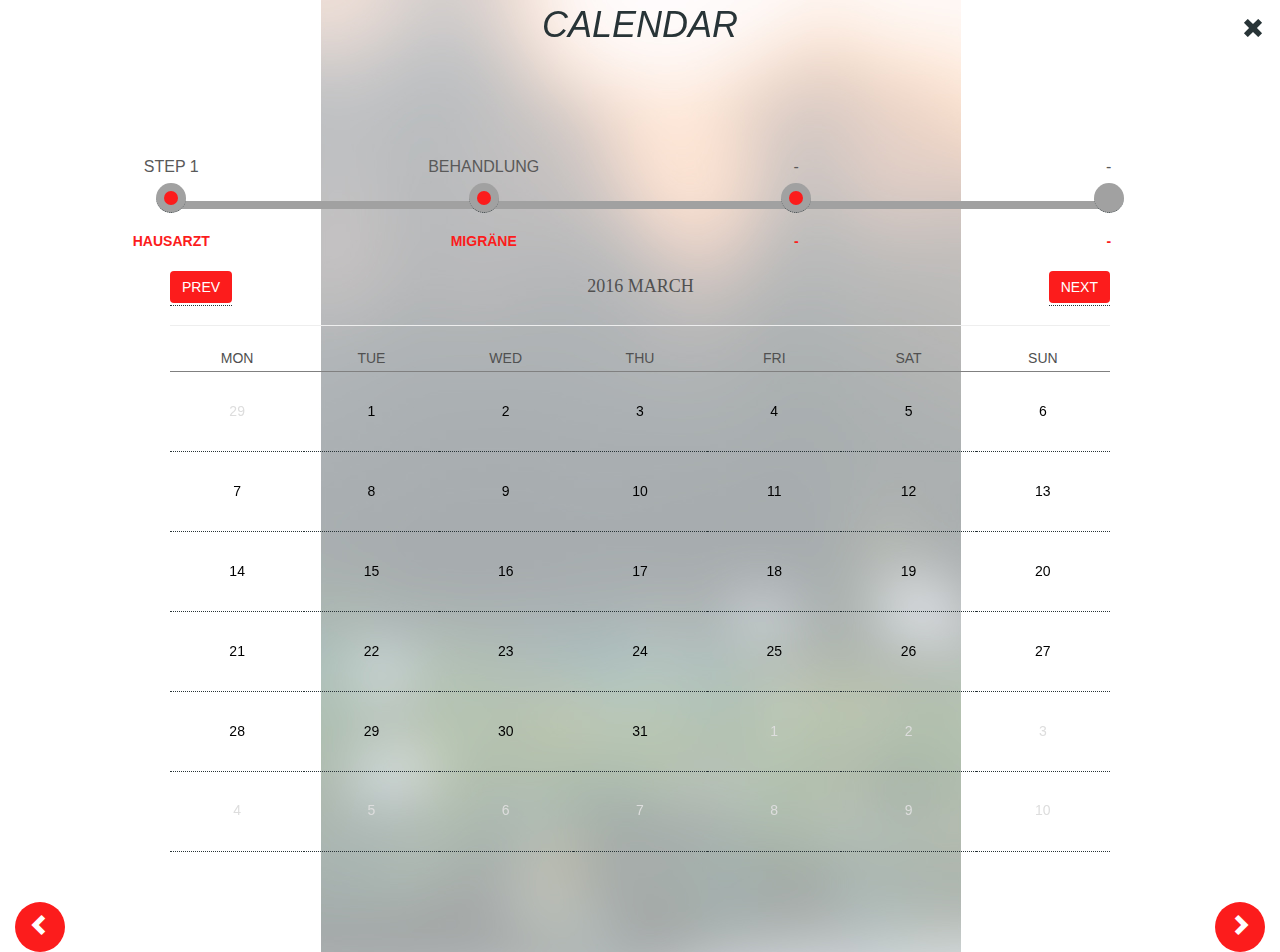
==== calendar.html @ 6c88dc80 "alpha 1.0" ====
<!DOCTYPE html>
<html lang="en">

<head>
	<meta charset="utf-8">
	<meta http-equiv="X-UA-Compatible" content="IE=edge">
	<meta name="viewport" content="width=device-width, initial-scale=1, maximum-scale=1, user-scalable=no">
	<!-- The above 3 meta tags *must* come first in the head; any other head content must come *after* these tags -->
	<meta name="description" content="">
	<meta name="author" content="">

	<title>Medserv</title>

	<!-- Bootstrap core CSS -->
	<link href="css/bootstrap.min.css" rel="stylesheet">
	<!-- IE10 viewport hack for Surface/desktop Windows 8 bug -->
	<link href="css/ie10-viewport-bug-workaround.css" rel="stylesheet">

	<!-- Custom styles for this template -->
	<link href="css/font-awesome/font-awesome.css" rel="stylesheet">
	<link href="css/base.css" rel="stylesheet">
	<link href="css/style.css" rel="stylesheet">
	<link href="css/jasny-bootstrap.min.css" rel="stylesheet" media="screen">
	<link href="css/page.css" rel="stylesheet">
	<link href="css/responsive-calendar.css" rel="stylesheet">


</head>

<body>
	

	<div class="navbar navbar-default navbar-fixed-top">
		<span class="window-title text-center">Calendar</span>
		<button class="sign-up pull-right" onclick="window.open('ntermin.html', '_self', 'location=yes');"><span class="glyphicon glyphicon-remove" aria-hidden="true"></span></button>
	</div>

	<div class="container-fluid">
		<div class="row">
			<div class="col-xs-12">
				<div class="notification-wrapper">
					<div class="container-fluid">
						<div class="row bs-wizard" style="border-bottom:0;">
							<div class="col-xs-3 bs-wizard-step complete">
								<div class="text-center bs-wizard-stepnum">Step 1</div>
								<div class="progress">
									<div class="progress-bar"></div>
								</div>
								<a href="#" class="bs-wizard-dot"></a>
								<div class="bs-wizard-info text-center">HAUSARZT</div>
							</div>

							<div class="col-xs-3 bs-wizard-step complete">
								<!-- complete -->
								<div class="text-center bs-wizard-stepnum">BEHANDLUNG</div>
								<div class="progress">
									<div class="progress-bar"></div>
								</div>
								<a href="#" class="bs-wizard-dot"></a>
								<div class="bs-wizard-info text-center">Migräne</div>
							</div>

							<div class="col-xs-3 bs-wizard-step active">
								<!-- complete -->
								<div class="text-center bs-wizard-stepnum">-</div>
								<div class="progress">
									<div class="progress-bar"></div>
								</div>
								<a href="#" class="bs-wizard-dot"></a>
								<div class="bs-wizard-info text-center">-</div>
							</div>

							<div class="col-xs-3 bs-wizard-step disabled">
								<!-- active -->
								<div class="text-center bs-wizard-stepnum">-</div>
								<div class="progress">
									<div class="progress-bar"></div>
								</div>
								<a href="#" class="bs-wizard-dot"></a>
								<div class="bs-wizard-info text-center">-</div>
							</div>
						</div>
					</div>
				</div>
			</div>
		</div>
		<div class="row">
			<div class="col-xs-12 text-center">
			
			</div>
		</div>
		<div class="container">
			<!-- Responsive calendar - START -->
			<div class="responsive-calendar">
				<div class="controls">
					<a class="pull-left" data-go="prev">
						<div class="btn btn-primary">Prev</div>
					</a>
					<h4><span data-head-year></span> <span data-head-month></span></h4>
					<a class="pull-right" data-go="next">
						<div class="btn btn-primary">Next</div>
					</a>
				</div>
				<hr/>
				<div class="day-headers">
					<div class="day header">Mon</div>
					<div class="day header">Tue</div>
					<div class="day header">Wed</div>
					<div class="day header">Thu</div>
					<div class="day header">Fri</div>
					<div class="day header">Sat</div>
					<div class="day header">Sun</div>
				</div>
				<div class="days" data-group="days">
					
				</div>
			</div>
			<!-- Responsive calendar - END -->
		</div>
		<div class="row"> 
			<div class="col-xs-12 nav-btn">
				<button class="round-btn pull-left" onclick="window.open('ntermin3.html', '_self', 'location=yes');"><span class="glyphicon glyphicon-chevron-left" aria-hidden="true"></span></button>
				<button class="round-btn pull-right" onclick="window.open('schedule.html', '_self', 'location=yes');"><span class="glyphicon glyphicon-chevron-right" aria-hidden="true"></span></button>
			</div> 
			
		</div>
	</div>
	<!-- /.container -->


	<!-- Bootstrap core JavaScript
    ================================================== -->
	<!-- Placed at the end of the document so the pages load faster -->
	<script src="https://ajax.googleapis.com/ajax/libs/jquery/1.11.3/jquery.min.js"></script>
	<script>
		window.jQuery || document.write('<script src="../../assets/js/vendor/jquery.min.js"><\/script>')
	</script>
	<script src="js/bootstrap.min.js"></script>
	<script src="js/jasny-bootstrap.min.js"></script>
	<script src="js/html5shiv.min.js"></script>
	<script src="js/npm.js"></script>
	<script src="js/responsive-calendar.js"></script>
	<script type="text/javascript">
		$(document).ready(function () {
			$(".responsive-calendar").responsiveCalendar({
				time: '2016-03',
				events: {
					"2013-04-30": {
						"number": 5,
						"url": "http://w3widgets.com/responsive-slider"
					},
					"2013-04-26": {
						"number": 1,
						"url": "http://w3widgets.com"
					},
					"2013-05-03": {
						"number": 1
					},
					"2013-06-12": {}
				}
			});
		});
	</script>
</body>

</html>
---- css/base.css ----
/* ============================================================
  RESET
============================================================ */
html, body, div, span, applet, object, iframe,
h1, h2, h3, h4, h5, h6, p, blockquote, pre,
a, abbr, acronym, address, big, cite, code,
del, dfn, em, font, img, ins, kbd, q, s, samp,
small, strike, strong, sub, sup, tt, var,
b, u, i, center,
dl, dt, dd, ol, ul, li,
fieldset, form, label, legend,
table, caption, tbody, tfoot, thead, tr, th, td {
  background: transparent;
  border: 0;
  margin: 0;
  padding: 0;
  vertical-align: baseline;
}

body {
  line-height: 1;
}

h1, h2, h3, h4, h5, h6 {
  clear: both;
  font-weight: normal;
}

ol, ul {
  list-style: none;
}

blockquote {
  quotes: none;
}

blockquote:before, blockquote:after {
  content: '';
  content: none;
}

del {
  text-decoration: line-through;
}

/* tables still need 'cellspacing="0"' in the markup */
table {
  border-collapse: collapse;
  border-spacing: 0;
}

a img {
  border: none;
}

/* ============================================================
  GLOBALS
============================================================ */
*,
*:before,
*:after {
  -webkit-box-sizing: border-box;
  -moz-box-sizing: border-box;
  box-sizing: border-box;
}

body {
  background-color: #dc8c96;
  color: #505050;
  font-family: "Ubuntu", sans-serif;
  font-weight: 300;
  font-size: 16px;
  line-height: 1.8;
}

/* Headings */
h1, h2, h3, h4, h5, h6 {
  line-height: 1;
  font-weight: 400;
  font-family: "Roboto Slab", serif;
}

a {
  text-decoration: none;
  color: #dc8c96;
}

a:hover {
  color: #ca5160;
}

/* clear floated divs */
.clearfix:after {
  content: "";
  display: table;
  clear: both;
}

/* ============================================================
  TEMPLATE
============================================================ */
#wrapper {
  width: 100%;
  margin: 0 auto;
}

#main {
  background-color: #fff;
  padding: 30px 0;
}

.container {
  width: 100%;
  max-width: 1000px;
  margin: 0 auto;
  padding: 0 30px;
}

/* ============================================================
  INFO BAR
============================================================ */
.info-bar {
  background-color: #ca5160;
  text-align: center;
}
.info-bar a.icon {
  margin: 0 5px;
  padding: 10px 0;
  color: #fff;
  font-size: 20px;
  position: relative;
}
.info-bar a.icon[data-title]:hover:after {
  position: absolute;
  top: 100%;
  left: 0;
  z-index: 20px;
  content: attr(data-title);
  padding: 5px 10px;
  background-color: #ca5160;
  font-family: "Ubuntu", sans-serif;
  color: #fff;
  font-size: 12px;
  white-space: nowrap;
}

/* ============================================================
  HEADER
============================================================ */
header .branding {
  padding: 30px 0;
  background-color: #dc8c96;
}
header .branding .container {
  padding: 0 30px 0 90px;
}
header .social {
  float: left;
  width: 100%;
  height: 60px;
  text-align: right;
  line-height: 60px;
}
header .social a {
  display: inline-block;
  text-indent: -9999px;
  font-size: 0;
  margin: 15px 0;
  width: 30px;
  height: 30px;
  background-size: 30px 30px;
  margin-left: 5px;
  background-image: url("../img/core/social-light.png");
  background-image: url("../img/core/social-light.svg"), none;
  background-size: 180px 30px;
}
header .social a.fb {
  background-position: 0 0;
}
header .social a.twitter {
  background-position: -30px 0;
}
header .social a.googleplus {
  background-position: -60px 0;
}
header .social a.rss {
  background-position: -90px 0;
}
header .social a.email {
  background-position: -120px 0;
}
header .social a.search {
  background-position: -150px 0;
}
header .social a:hover {
  opacity: 0.4;
}
header .logo {
  float: left;
  width: 60px;
  height: 60px;
  margin-left: -60px;
}
header .site-title {
  background-color: #ca5160;
  padding: 10px 30px;
  text-align: center;
}
header .site-title h1 {
  margin: 0;
  padding: 0;
  color: #fff;
  font-size: 12px;
}

/* ============================================================
  FOOTER
============================================================ */
footer {
  padding: 30px 0;
}
footer .container {
  padding: 0 30px;
}
footer aside {
  width: 33.3333%;
  float: left;
}
footer aside.logo {
  text-align: right;
}
footer ul {
  list-style-type: none;
  margin: 0;
  padding: 0;
}
footer ul a {
  color: #fff;
}
footer ul a:hover {
  color: #f4dadd;
}
footer .copyright {
  margin-top: 30px;
  text-align: center;
}
footer .copyright span {
  color: #fff;
}
footer .copyright a {
  color: #f4dadd;
}

/* ============================================================
  FUSION ADS
============================================================ */
#fusionads {
  position: fixed;
  top: 10px;
  right: 10px;
  z-index: 20;
  padding: 20px;
  background: rgba(255, 255, 255, 0.95);
  font-size: 12px;
  line-height: 1.2;
  -webkit-box-shadow: -2px 2px 4px rgba(0, 0, 0, 0.1);
  -moz-box-shadow: -2px 2px 4px rgba(0, 0, 0, 0.1);
  box-shadow: -2px 2px 4px rgba(0, 0, 0, 0.1);
}
#fusionads .fusion-wrap {
  display: block;
  margin: 0 auto 10px auto;
  width: 130px;
}
#fusionads a.fusion-text {
  display: block;
  color: #646464;
}
#fusionads a.fusion-img {
  display: block;
  margin-bottom: 10px;
  width: 130px;
  height: 100px;
  background-color: #fff;
}
#fusionads a.fusion-img img {
  display: block;
  margin: 0 0 10px 0;
}
#fusionads a.fusion-poweredby {
  color: #ff3c50;
}

#close-fusionad {
  position: fixed;
  top: 10px;
  right: 10px;
  z-index: 30;
  width: 20px;
  height: 20px;
  background-color: #505050;
  text-align: center;
  line-height: 20px;
  color: #fff;
  font-size: 12px;
  font-weight: 700;
}

/* ============================================================
  MEDIA QUERIES
============================================================ */
@media all and (max-width: 960px) {
  /* footer */
  footer aside {
    width: 100%;
    float: none;
    margin-bottom: 15px;
  }
  footer aside:last-child {
    margin-bottom: 0;
  }
  footer aside.logo {
    text-align: center;
  }
  footer ul {
    text-align: center;
  }
  footer ul li {
    display: inline-block;
  }
  footer ul li:after {
    content: "\2022";
  }
  footer ul li:last-child:after {
    content: none;
  }
  footer ul li a {
    margin: 0 10px;
  }
}
@media all and (max-width: 400px) {
  header .branding {
    padding: 15px 0;
  }
  header .branding .container {
    padding: 0 30px;
  }
  header .social {
    float: none;
    width: 100%;
    text-align: center;
    line-height: 30px;
    height: 30px;
  }
  header .social a {
    margin: 0 5px;
  }
  header .logo {
    float: none;
    margin: 0 auto;
    margin-bottom: 15px;
  }
}
---- css/style.css ----
/* ============================================================
  COMMON
============================================================ */
#wrapper {
  min-width: 600px;
}

.settings {
  display: table;
  width: 100%;
}
.settings .row {
  display: table-row;
}
.settings .question,
.settings .switch {
  display: table-cell;
  vertical-align: middle;
  padding: 10px;
}
.settings .question {
  width: 600px;
  font-family: "Roboto Slab", serif;
  font-size: 20px;
}

/* ============================================================
  COMMON
============================================================ */
.cmn-toggle {
  position: absolute;
  margin-left: -9999px;
  visibility: hidden;
}
.cmn-toggle + label {
  display: block;
  position: relative;
  cursor: pointer;
  outline: none;
  -webkit-user-select: none;
  -moz-user-select: none;
  -ms-user-select: none;
  user-select: none;
}

/* ============================================================
  SWITCH 1 - ROUND
============================================================ */
input.cmn-toggle-round + label {
  padding: 2px;
  width: 120px;
  height: 60px;
  background-color: #dddddd;
  -webkit-border-radius: 60px;
  -moz-border-radius: 60px;
  -ms-border-radius: 60px;
  -o-border-radius: 60px;
  border-radius: 60px;
}
input.cmn-toggle-round + label:before, input.cmn-toggle-round + label:after {
  display: block;
  position: absolute;
  top: 1px;
  left: 1px;
  bottom: 1px;
  content: "";
}
input.cmn-toggle-round + label:before {
  right: 1px;
  background-color: #f1f1f1;
  -webkit-border-radius: 60px;
  -moz-border-radius: 60px;
  -ms-border-radius: 60px;
  -o-border-radius: 60px;
  border-radius: 60px;
  -webkit-transition: background 0.4s;
  -moz-transition: background 0.4s;
  -o-transition: background 0.4s;
  transition: background 0.4s;
}
input.cmn-toggle-round + label:after {
  width: 58px;
  background-color: #fff;
  -webkit-border-radius: 100%;
  -moz-border-radius: 100%;
  -ms-border-radius: 100%;
  -o-border-radius: 100%;
  border-radius: 100%;
  -webkit-box-shadow: 0 2px 5px rgba(0, 0, 0, 0.3);
  -moz-box-shadow: 0 2px 5px rgba(0, 0, 0, 0.3);
  box-shadow: 0 2px 5px rgba(0, 0, 0, 0.3);
  -webkit-transition: margin 0.4s;
  -moz-transition: margin 0.4s;
  -o-transition: margin 0.4s;
  transition: margin 0.4s;
}
input.cmn-toggle-round:checked + label:before {
  background-color: #8ce196;
}
input.cmn-toggle-round:checked + label:after {
  margin-left: 60px;
}

/* ============================================================
  SWITCH 2 - ROUND FLAT
============================================================ */
input.cmn-toggle-round-flat + label {
  padding: 2px;
  width: 120px;
  height: 60px;
  background-color: #dddddd;
  -webkit-border-radius: 60px;
  -moz-border-radius: 60px;
  -ms-border-radius: 60px;
  -o-border-radius: 60px;
  border-radius: 60px;
  -webkit-transition: background 0.4s;
  -moz-transition: background 0.4s;
  -o-transition: background 0.4s;
  transition: background 0.4s;
}
input.cmn-toggle-round-flat + label:before, input.cmn-toggle-round-flat + label:after {
  display: block;
  position: absolute;
  content: "";
}
input.cmn-toggle-round-flat + label:before {
  top: 2px;
  left: 2px;
  bottom: 2px;
  right: 2px;
  background-color: #fff;
  -webkit-border-radius: 60px;
  -moz-border-radius: 60px;
  -ms-border-radius: 60px;
  -o-border-radius: 60px;
  border-radius: 60px;
  -webkit-transition: background 0.4s;
  -moz-transition: background 0.4s;
  -o-transition: background 0.4s;
  transition: background 0.4s;
}
input.cmn-toggle-round-flat + label:after {
  top: 4px;
  left: 4px;
  bottom: 4px;
  width: 52px;
  background-color: #dddddd;
  -webkit-border-radius: 52px;
  -moz-border-radius: 52px;
  -ms-border-radius: 52px;
  -o-border-radius: 52px;
  border-radius: 52px;
  -webkit-transition: margin 0.4s, background 0.4s;
  -moz-transition: margin 0.4s, background 0.4s;
  -o-transition: margin 0.4s, background 0.4s;
  transition: margin 0.4s, background 0.4s;
}
input.cmn-toggle-round-flat:checked + label {
  background-color: #8ce196;
}
input.cmn-toggle-round-flat:checked + label:after {
  margin-left: 60px;
  background-color: #8ce196;
}

/* ============================================================
  SWITCH 3 - YES NO
============================================================ */
input.cmn-toggle-yes-no + label {
  padding: 2px;
  width: 120px;
  height: 60px;
}
input.cmn-toggle-yes-no + label:before, input.cmn-toggle-yes-no + label:after {
  display: block;
  position: absolute;
  top: 0;
  left: 0;
  bottom: 0;
  right: 0;
  color: #fff;
  font-family: "Roboto Slab", serif;
  font-size: 20px;
  text-align: center;
  line-height: 60px;
}
input.cmn-toggle-yes-no + label:before {
  background-color: #dddddd;
  content: attr(data-off);
  -webkit-transition: -webkit-transform 0.5s;
  -moz-transition: -moz-transform 0.5s;
  -o-transition: -o-transform 0.5s;
  transition: transform 0.5s;
  -webkit-backface-visibility: hidden;
  -moz-backface-visibility: hidden;
  -ms-backface-visibility: hidden;
  -o-backface-visibility: hidden;
  backface-visibility: hidden;
}
input.cmn-toggle-yes-no + label:after {
  background-color: #8ce196;
  content: attr(data-on);
  -webkit-transition: -webkit-transform 0.5s;
  -moz-transition: -moz-transform 0.5s;
  -o-transition: -o-transform 0.5s;
  transition: transform 0.5s;
  -webkit-transform: rotateY(180deg);
  -moz-transform: rotateY(180deg);
  -ms-transform: rotateY(180deg);
  -o-transform: rotateY(180deg);
  transform: rotateY(180deg);
  -webkit-backface-visibility: hidden;
  -moz-backface-visibility: hidden;
  -ms-backface-visibility: hidden;
  -o-backface-visibility: hidden;
  backface-visibility: hidden;
}
input.cmn-toggle-yes-no:checked + label:before {
  -webkit-transform: rotateY(180deg);
  -moz-transform: rotateY(180deg);
  -ms-transform: rotateY(180deg);
  -o-transform: rotateY(180deg);
  transform: rotateY(180deg);
}
input.cmn-toggle-yes-no:checked + label:after {
  -webkit-transform: rotateY(0);
  -moz-transform: rotateY(0);
  -ms-transform: rotateY(0);
  -o-transform: rotateY(0);
  transform: rotateY(0);
}
---- css/page.css ----
body {
	background: url(../img/page-bg.jpg) no-repeat top center scroll;
	font-family: "Helvetica", sans-serif;
	font-size: 22px;
	padding-top: 50px;
	text-transform: uppercase;
}

a {
	color: inherit;
	border-bottom: 1px dotted #283437;
	border-bottom-style: dotted;
}

a:hover {
	color: inherit;
	text-decoration: none;
}

.navmenu,
.navmenu-default,
.navbar-offcanvas {
	background-color: #363636;
	border: 0;
	width: 65%;
}

.navbar,
.navbar-default,
.navbar-fixed-top {
	background: none;
	border: 0;
}

.navbar-toggle {
	border: 0;
}

.navbar-default .navbar-toggle .icon-bar {
	background-color: #424242;
	border: 2px solid #424242;
	margin-bottom: 5px;
	width: 30px;
}

.navbar-default .navbar-toggle:focus,
.navbar-default .navbar-toggle:hover {
	background: none;
}

.navmenu-brand {
	background-color: #474747;
	height: auto;
	margin-top: 0;
}

.avatar-ph {
	background-color: white;
	border-radius: 50%;
	display: table-cell;
	height: 75px;
	width: 75px;
	vertical-align: middle;
}

.avatar-name {
	display: table-cell;
	padding-left: 20px;
}

.sign-up {
	background: none;
	border: 0;
	color: white;
	margin-right: 10px;
	margin-top: 10px;
	text-decoration: none;
}

.sign-up:hover {
	color: white;
	text-decoration: none;
}

.btn-ghost {
	background-color: #fc1c1c;
	border: 0;
	border-radius: 50px;
	color: white;
	display: block;
	height: 75px;
	margin-left: auto;
	margin-right: auto;
	margin-top: 10%;
	text-transform: uppercase;
	width: 50%;
}


.window-title {
	color: #283437;
	font-family: "Helvetica", sans-serif;
	font-size: 36px;
	font-style: italic;
	left: 50%;
	position: absolute;
    margin-right: -50%;
	top: 25px;
    transform: translate(-50%, -50%)
}

.sign-up,
.glyphicon,
.glyphicon-remove {
	color: #283437;
}

.form-control {
	background: none;
	border: none;
	border-bottom: 1px solid #8c8c8c;
	border-radius: 0px;
	-ms-filter: "progid:DXImageTransform.Microsoft.Shadow(Strength=0, Direction=90, Color=#333333)";
	/*IE 8*/
	-moz-box-shadow: 0px 0px 0px #333333;
	/*FF 3.5+*/
	-webkit-box-shadow: 0px 0px 0px #333333;
	/*Saf3-4, Chrome, iOS 4.0.2-4.2, Android 2.3+*/
	box-shadow: 0px 0px 0px #333333;
	/* FF3.5+, Opera 9+, Saf1+, Chrome, IE10 */
	filter: progid: DXImageTransform.Microsoft.Shadow(Strength=0, Direction=90, Color=#333333);
	/*IE 5.5-7*/
	color: #283437;
	font-family: "Helvetica", sans-serif;
	font-size: 20px;
	margin: 50px auto;
	width: 75%;
}

.form-group {
	margin-top: 10%;
}

.form-control::focus {
	border: none;
}

.form-control::-moz-placeholder {
	color: #283437;
	opacity: 1;
}

.form-control:focus {
	border-color: #cccccc;
	-webkit-box-shadow: none;
	box-shadow: none;
}

.dropdown > .btn-default {
	background: none;
	border: none;
	font-size: 22px;
	height: 100px;
	width: 300px;
}

.dropdown-menu {
	font-size: 20px;
	left: 50%;
	right: auto;
	text-align: center;
	transform: translate(-50%, 0);
	width: 300px;
}

.newsletter-group {
	margin-top: 10%;
	margin-left: auto;
	margin-right: auto;
}

.toggle-label {
	color: #283437;
	float: left;
	font-family: "Helvetica", sans-serif;
	font-size: 25px;
	font-weight: lighter;
	padding-left: 10%;
}

.switch {
	float: right;
	padding-right: 10%;
}

input.cmn-toggle-round-flat + label::before {
	background-color: #363636;
	border-radius: 60px;
	bottom: 2px;
	left: 2px;
	right: 2px;
	top: 2px;
	transition: background 0.4s ease 0s;
}

.terms-group {
	vertical-align: middle;
	margin-left: auto;
	margin-right: auto;
	margin-top: 10%;
}

.terms-group > label {
	color: #283437;
	font-family: "Helvetica", sans-serif;
	font-size: 110%;
	font-weight: lighter;
}

.terms-group > input[type=checkbox] {
	/* Double-sized Checkboxes */
	-ms-transform: scale(2);
	/* IE */
	-moz-transform: scale(2);
	/* FF */
	-webkit-transform: scale(2);
	/* Safari and Chrome */
	-o-transform: scale(2);
	/* Opera */
	margin-left: 20%;
}

.img-button {
	max-width: 100%;
}

.ntermin {
	color: #283437;
	background: rgba(255, 255, 255, 0.4);
	margin-top: 50px;
}

.ntermin h1 {
	font-style: italic;
	font-weight: bold;
}

.ntermin > table {
	margin-top: 50px;
	margin-left: auto;
	margin-right: auto;
}

.ntermin > table > td {
	margin-left: 10px;
}

.op {
	font-weight: bolder;
	text-align: right;
	text-transform: capitalize;
}

.opval {
	color: #fc1c1c;
	font-weight: bold;
	text-align: left;
	padding-left: 20px;
}

.notification-wrapper {
	margin-top: 5%;
}

.notification-icon {
	float: left;
	margin-right: 5%;
	opacity: 0.3;
	top: 45%;
}

.notification-text {
	display: block;
	font-size: 12px;
	height: 50px;
	margin-left: auto;
	margin-right: auto;
}

.bs-wizard {
	margin-top: 40px;
}


/*Form Wizard*/

.bs-wizard {
	border-bottom: solid 1px #e0e0e0;
	padding: 0 0 10px 0;
}

.bs-wizard > .bs-wizard-step {
	padding: 0;
	position: relative;
}

.bs-wizard > .bs-wizard-step + .bs-wizard-step {}

.bs-wizard > .bs-wizard-step .bs-wizard-stepnum {
	color: #595959;
	font-size: 16px;
	margin-bottom: 5px;
}

.bs-wizard > .bs-wizard-step .bs-wizard-info {
	color: #fc1c1c;
	font-size: 14px;
	font-weight: bold;
}

.bs-wizard > .bs-wizard-step > .bs-wizard-dot {
	position: absolute;
	width: 30px;
	height: 30px;
	display: block;
	background: #a1a1a1;
	top: 45px;
	left: 50%;
	margin-top: -15px;
	margin-left: -15px;
	border-radius: 50%;
}

.bs-wizard > .bs-wizard-step > .bs-wizard-dot:after {
	content: ' ';
	width: 14px;
	height: 14px;
	background: #fc1c1c;
	border-radius: 50px;
	position: absolute;
	top: 8px;
	left: 8px;
}

.bs-wizard > .bs-wizard-step > .progress {
	background-color: #a1a1a1;
	position: relative;
	border-radius: 0px;
	height: 8px;
	box-shadow: none;
	margin: 20px 0;
}

.bs-wizard > .bs-wizard-step > .progress > .progress-bar {
	width: 0px;
	box-shadow: none;
	background: #a1a1a1;
}

.bs-wizard > .bs-wizard-step.complete > .progress > .progress-bar {
	width: 100%;
}

.bs-wizard > .bs-wizard-step.active > .progress > .progress-bar {
	width: 50%;
}

.bs-wizard > .bs-wizard-step:first-child.active > .progress > .progress-bar {
	width: 0%;
}

.bs-wizard > .bs-wizard-step:last-child.active > .progress > .progress-bar {
	width: 100%;
}

.bs-wizard > .bs-wizard-step.disabled > .bs-wizard-dot {
	background-color: #a1a1a1;
}

.bs-wizard > .bs-wizard-step.disabled > .bs-wizard-dot:after {
	opacity: 0;
}

.bs-wizard > .bs-wizard-step:first-child > .progress {
	left: 50%;
	width: 50%;
}

.bs-wizard > .bs-wizard-step:last-child > .progress {
	width: 50%;
}

.bs-wizard > .bs-wizard-step.disabled a.bs-wizard-dot {
	pointer-events: none;
}


/*END Form Wizard*/

.content-title {
	font-family: "Helvetica", sans-serif;
	margin-top: 10%;
}

.button-wrapper {
	margin-top: 10%;
}

.btn-choice {
	background-color: #fc1c1c;
	border: 0;
	border-radius: 50px;
	color: white;
	height: 60px;
	line-height: 60px;
	width: 100%;
	max-height: 100%;
}

.btn-choice:hover,
.btn-choice:focus,
.btn-choice:active {
	background-color: #fc1c1c;
	color: white;
}

.btn-choice > img {
	float: left;
	padding-left: 0px;
	padding-top: 3px;
}
.btn-list {
	display: block;
	height: 100%;
	margin: 0 auto;
	width: 500px;
	max-width: 100%;
}
.btn-l {
	margin-top: 10px;
}
.modal-title {
	text-align: center;
}
.modal-body > ul {
	list-style-type: circle;
	text-transform: capitalize;
}
.modal-body > textarea {
	border: 0;
	width: 100%;
	height: 100%;
}
.btn-primary {
	background-color: #fc1c1c;
	border: 0;
}
.btn-primary:hover{
	background-color: #fc1c1c;
	border: 0;
}
.btn-primary:active {
	background-color: #fc1c1c;
	border: 0;
}
.round-btn {
	background-color: #fc1c1c;
	border: none;
	border-radius: 50%;
	height: 50px;
	width: 50px;
}
.round-btn .glyphicon {
	color: white;
}
.nav-btn {
	margin-top: 50px;
}
.schedule-tab { 
	width: 100%;
}
.ava {
	background-color: #1cfc51;
	border-radius: 50%;
	display: block;
	height: 20px;
	margin-left: auto;
	margin-right: auto;
	width: 20px;
}
.nava {
	background-color: #fc1c1c;
	border-radius: 50%;
	display: block;
	height: 20px;
	margin-left: auto;
	margin-right: auto;
	width: 20px;
}
.success-title{
	font-family: "Helvetica", sans-serif;
	margin-top: 40px;
	margin-bottom: 40px;
}
.success-img {
	margin-top: 100px;
}
.avatar-ph-mid {
	background-color: white;
	border-radius: 50%;
	display: block;
	
	height: 75px;
		margin-left: auto;
	margin-right: auto;
	margin-top: 100px;
	margin-bottom: 50px;
	width: 75px;

}
---- css/responsive-calendar.css ----
.responsive-calendar .controls {
  text-align: center;
}
.responsive-calendar .controls a {
  cursor: pointer;
}
.responsive-calendar .controls h4 {
  display: inline;
}
.responsive-calendar .day-headers,
.responsive-calendar .days {
  font-size: 0;
}
.responsive-calendar .day {
  display: inline-block;
  position: relative;
  font-size: 14px;
  width: 14.285714285714286%;
  text-align: center;
}
.responsive-calendar .day a {
  color: #000000;
  display: block;
  cursor: pointer;
  padding: 20% 0 20% 0;
}
.responsive-calendar .day a:hover {
  background-color: #eee;
  text-decoration: none;
}
.responsive-calendar .day.header {
  border-bottom: 1px gray solid;
}
.responsive-calendar .day.active a {
  background-color: #1d86c8;
  color: #ffffff;
}
.responsive-calendar .day.active a:hover {
  background-color: #36a0e2;
}
.responsive-calendar .day.active .not-current {
  background-color: #8fcaef;
  color: #ffffff;
}
.responsive-calendar .day.active .not-current:hover {
  background-color: #bcdff5;
}
.responsive-calendar .day.not-current a {
  color: #ddd;
}
.responsive-calendar .day .badge {
  position: absolute;
  top: 2px;
  right: 2px;
  z-index: 1;
}
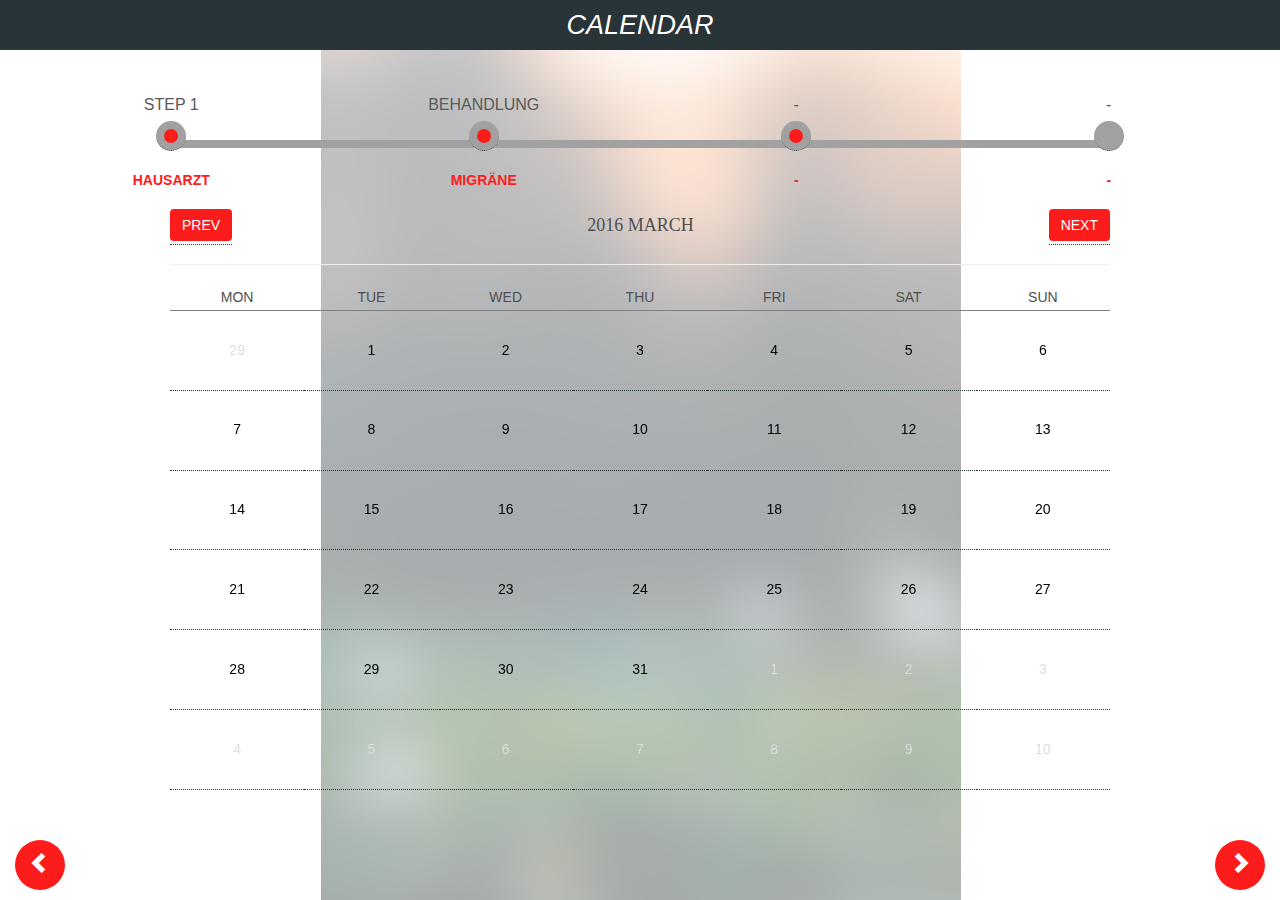
==== commit a148306e: "last v 3/9/2016" ====
--- a/calendar.html
+++ b/calendar.html
@@ -28,57 +28,59 @@
 </head>
 
 <body>
-	
 
-	<div class="navbar navbar-default navbar-fixed-top">
-		<span class="window-title text-center">Calendar</span>
-		<button class="sign-up pull-right" onclick="window.open('ntermin.html', '_self', 'location=yes');"><span class="glyphicon glyphicon-remove" aria-hidden="true"></span></button>
-	</div>
 
 	<div class="container-fluid">
 		<div class="row">
+			<div class="col-xs-12 text-center">
+				<div class="navbar navbar-default navbar-fixed-top">
+					<h1 class="window-title text-center">CALENDAR</h1>
+				</div>
+			</div>
+		</div>
+	</div>
+	<div class="container-fluid">
+		<div class="row">
 			<div class="col-xs-12">
-				<div class="notification-wrapper">
-					<div class="container-fluid">
-						<div class="row bs-wizard" style="border-bottom:0;">
-							<div class="col-xs-3 bs-wizard-step complete">
-								<div class="text-center bs-wizard-stepnum">Step 1</div>
-								<div class="progress">
-									<div class="progress-bar"></div>
-								</div>
-								<a href="#" class="bs-wizard-dot"></a>
-								<div class="bs-wizard-info text-center">HAUSARZT</div>
+				<div class="container-fluid">
+					<div class="row bs-wizard" style="border-bottom:0;">
+						<div class="col-xs-3 bs-wizard-step complete">
+							<div class="text-center bs-wizard-stepnum">Step 1</div>
+							<div class="progress">
+								<div class="progress-bar"></div>
 							</div>
+							<a href="#" class="bs-wizard-dot"></a>
+							<div class="bs-wizard-info text-center">HAUSARZT</div>
+						</div>
 
-							<div class="col-xs-3 bs-wizard-step complete">
-								<!-- complete -->
-								<div class="text-center bs-wizard-stepnum">BEHANDLUNG</div>
-								<div class="progress">
-									<div class="progress-bar"></div>
-								</div>
-								<a href="#" class="bs-wizard-dot"></a>
-								<div class="bs-wizard-info text-center">Migräne</div>
+						<div class="col-xs-3 bs-wizard-step complete">
+							<!-- complete -->
+							<div class="text-center bs-wizard-stepnum">BEHANDLUNG</div>
+							<div class="progress">
+								<div class="progress-bar"></div>
 							</div>
+							<a href="#" class="bs-wizard-dot"></a>
+							<div class="bs-wizard-info text-center">Migräne</div>
+						</div>
 
-							<div class="col-xs-3 bs-wizard-step active">
-								<!-- complete -->
-								<div class="text-center bs-wizard-stepnum">-</div>
-								<div class="progress">
-									<div class="progress-bar"></div>
-								</div>
-								<a href="#" class="bs-wizard-dot"></a>
-								<div class="bs-wizard-info text-center">-</div>
+						<div class="col-xs-3 bs-wizard-step active">
+							<!-- complete -->
+							<div class="text-center bs-wizard-stepnum">-</div>
+							<div class="progress">
+								<div class="progress-bar"></div>
 							</div>
+							<a href="#" class="bs-wizard-dot"></a>
+							<div class="bs-wizard-info text-center">-</div>
+						</div>
 
-							<div class="col-xs-3 bs-wizard-step disabled">
-								<!-- active -->
-								<div class="text-center bs-wizard-stepnum">-</div>
-								<div class="progress">
-									<div class="progress-bar"></div>
-								</div>
-								<a href="#" class="bs-wizard-dot"></a>
-								<div class="bs-wizard-info text-center">-</div>
+						<div class="col-xs-3 bs-wizard-step disabled">
+							<!-- active -->
+							<div class="text-center bs-wizard-stepnum">-</div>
+							<div class="progress">
+								<div class="progress-bar"></div>
 							</div>
+							<a href="#" class="bs-wizard-dot"></a>
+							<div class="bs-wizard-info text-center">-</div>
 						</div>
 					</div>
 				</div>
@@ -86,7 +88,7 @@
 		</div>
 		<div class="row">
 			<div class="col-xs-12 text-center">
-			
+
 			</div>
 		</div>
 		<div class="container">
@@ -112,17 +114,17 @@
 					<div class="day header">Sun</div>
 				</div>
 				<div class="days" data-group="days">
-					
+
 				</div>
 			</div>
 			<!-- Responsive calendar - END -->
 		</div>
-		<div class="row"> 
+		<div class="row">
 			<div class="col-xs-12 nav-btn">
 				<button class="round-btn pull-left" onclick="window.open('ntermin3.html', '_self', 'location=yes');"><span class="glyphicon glyphicon-chevron-left" aria-hidden="true"></span></button>
 				<button class="round-btn pull-right" onclick="window.open('schedule.html', '_self', 'location=yes');"><span class="glyphicon glyphicon-chevron-right" aria-hidden="true"></span></button>
-			</div> 
-			
+			</div>
+
 		</div>
 	</div>
 	<!-- /.container -->
@@ -138,7 +140,6 @@
 	<script src="js/bootstrap.min.js"></script>
 	<script src="js/jasny-bootstrap.min.js"></script>
 	<script src="js/html5shiv.min.js"></script>
-	<script src="js/npm.js"></script>
 	<script src="js/responsive-calendar.js"></script>
 	<script type="text/javascript">
 		$(document).ready(function () {
--- a/css/page.css
+++ b/css/page.css
@@ -28,8 +28,10 @@
 .navbar,
 .navbar-default,
 .navbar-fixed-top {
-	background: none;
-	border: 0;
+	background-color: #283437;
+	border: 0;
+	height: 50px;
+	line-height: 50px;
 }
 
 .navbar-toggle {
@@ -37,8 +39,8 @@
 }
 
 .navbar-default .navbar-toggle .icon-bar {
-	background-color: #424242;
-	border: 2px solid #424242;
+	background-color: #fff;
+	border: 2px solid #fff;
 	margin-bottom: 5px;
 	width: 30px;
 }
@@ -46,6 +48,9 @@
 .navbar-default .navbar-toggle:focus,
 .navbar-default .navbar-toggle:hover {
 	background: none;
+}
+.navmenu-default .navmenu-nav>li>a:hover, .navbar-default .navbar-offcanvas .navmenu-nav>li>a:hover, .navmenu-default .navmenu-nav>li>a:focus, .navbar-default .navbar-offcanvas .navmenu-nav>li>a:focus {
+	color: #fff;
 }
 
 .navmenu-brand {
@@ -96,17 +101,13 @@
 	width: 50%;
 }
 
-
 .window-title {
-	color: #283437;
+	color: white;
+	display: inline;
 	font-family: "Helvetica", sans-serif;
-	font-size: 36px;
+	font-size: 27px;
 	font-style: italic;
-	left: 50%;
-	position: absolute;
-    margin-right: -50%;
-	top: 25px;
-    transform: translate(-50%, -50%)
+	line-height: 50px;
 }
 
 .sign-up,
@@ -282,7 +283,6 @@
 .notification-text {
 	display: block;
 	font-size: 12px;
-	height: 50px;
 	margin-left: auto;
 	margin-right: auto;
 }
@@ -429,6 +429,7 @@
 	padding-left: 0px;
 	padding-top: 3px;
 }
+
 .btn-list {
 	display: block;
 	height: 100%;
@@ -436,33 +437,44 @@
 	width: 500px;
 	max-width: 100%;
 }
+
 .btn-l {
 	margin-top: 10px;
 }
+
 .modal-title {
 	text-align: center;
 }
+
 .modal-body > ul {
 	list-style-type: circle;
 	text-transform: capitalize;
 }
+
 .modal-body > textarea {
 	border: 0;
 	width: 100%;
 	height: 100%;
 }
+.modal-list {
+	margin-left: 20px;
+}
+
 .btn-primary {
 	background-color: #fc1c1c;
 	border: 0;
 }
-.btn-primary:hover{
-	background-color: #fc1c1c;
-	border: 0;
-}
+
+.btn-primary:hover {
+	background-color: #fc1c1c;
+	border: 0;
+}
+
 .btn-primary:active {
 	background-color: #fc1c1c;
 	border: 0;
 }
+
 .round-btn {
 	background-color: #fc1c1c;
 	border: none;
@@ -470,15 +482,19 @@
 	height: 50px;
 	width: 50px;
 }
+
 .round-btn .glyphicon {
 	color: white;
 }
+
 .nav-btn {
 	margin-top: 50px;
 }
-.schedule-tab { 
+
+.schedule-tab {
 	width: 100%;
 }
+
 .ava {
 	background-color: #1cfc51;
 	border-radius: 50%;
@@ -488,6 +504,7 @@
 	margin-right: auto;
 	width: 20px;
 }
+
 .nava {
 	background-color: #fc1c1c;
 	border-radius: 50%;
@@ -497,24 +514,173 @@
 	margin-right: auto;
 	width: 20px;
 }
-.success-title{
+
+.success-title {
 	font-family: "Helvetica", sans-serif;
 	margin-top: 40px;
 	margin-bottom: 40px;
 }
+
 .success-img {
 	margin-top: 100px;
 }
+
 .avatar-ph-mid {
 	background-color: white;
 	border-radius: 50%;
 	display: block;
-	
 	height: 75px;
-		margin-left: auto;
+	margin-left: auto;
 	margin-right: auto;
 	margin-top: 100px;
 	margin-bottom: 50px;
 	width: 75px;
-
+}
+
+@media only screen and (max-width: 480px) {
+	body {
+		font-size: 16px;
+	}
+	/* TOP BAR */
+	.navbar,
+	.navbar-default,
+	.navbar-fixed-top {
+		height: 25px;
+		line-height: 25px;
+	}
+	.window-title {
+		font-size: 20px;
+	}
+	/* MENU */
+	.nav>li>a {
+		font-size: 14px;
+	}
+	.nav>li>a:hover {
+		color: #fff;
+	}
+	/* END MENU */
+	.btn-choice {
+		font-size: 16px;
+	}
+	.btn-l {
+		font-size: 16px;
+	}
+	/* SIGN UP PAGE */
+	.form-control {
+		font-size: 16px;
+		margin: 20px auto;
+	}
+	#dropdownMenu1 {
+		font-size: 14px;
+		height: 40px;
+		width: 75%;
+	}
+	.newsletter-group label {
+		font-size: 16px;
+	}
+	#cmn-toggle-4 {
+		clear: both;
+		display: block;
+		margin: 0 auto;
+	}
+	input.cmn-toggle-round-flat + label {
+		height: 40px;
+		width: 80px;
+	}
+	.terms-group label {
+		font-size: 16px;
+	}
+	.switch > label {
+		display: block;
+		margin: 0 auto;
+	}
+	input.cmn-toggle-round-flat:checked + label::after {
+		margin-left: 20px
+	}
+	.btn-ghost {
+		font-size: 15px;
+		height: 50px;
+		margin-top: 5%;
+	}
+	/* NTERMIN PAGE */
+	.ntermin {
+		height: 10%;
+	}
+	.ntermin > table {
+		margin-top: 0px;
+		height: 10%;
+	}
+	.ntermint {
+		font-size: 14px;
+	}
+	.ntermin > h1 {
+		font-size: 20px;
+		margin-bottom: 20px;
+		padding-top: 10px;
+	}
+	.img-button {
+		margin-top: 40px;
+		width: 100px;
+	}
+	/* NTERMIN 2 */
+	.content-title {
+		font-size: 25px;
+		margin: 0;
+	}
+	.btn-choice {
+		font-size: 10px;
+		height: 40px;
+		line-height: 40px;
+	}
+	.btn-choice > img {
+		height: 35px;
+	}
+	/* NTERMIN 3 */
+	.btn-l {
+		font-size: 12px;
+		height: 40px;
+	}
+	.steps-container {
+		margin-top: 0px;
+	}
+	.bs-wizard > .bs-wizard-step .bs-wizard-stepnum {
+		font-size: 12px;
+	}
+	.bs-wizard > .bs-wizard-step .bs-wizard-info {
+		font-size: 10px;
+	}
+	/* CALENDAR */
+	.responsive-calendar h4 {
+		font-size: 14px;
+	}
+	.responsive-calendar .day {
+		font-size: 12px !important;
+	}
+	.nav-btn {
+		margin-top: 5px;
+	}
+	.round-btn {
+		width: 40px;
+		height: 40px;
+	}
+	/* SCHEDULE */
+	.schedule-tab {
+		font-size: 12px;
+	}
+	/* SUMMARISCH */
+	.s-content {
+		margin-top: 30px;
+		margin-bottom: 50px;
+	}
+	/* SUCCESS */
+	.success-title {
+		font-size: 30px;
+		font-weight: bold;
+		margin-bottom: 10px;
+		margin-top: 10px;
+	}
+	.success-img {
+		height: 100px;
+		margin-top: 0px;
+	}
 }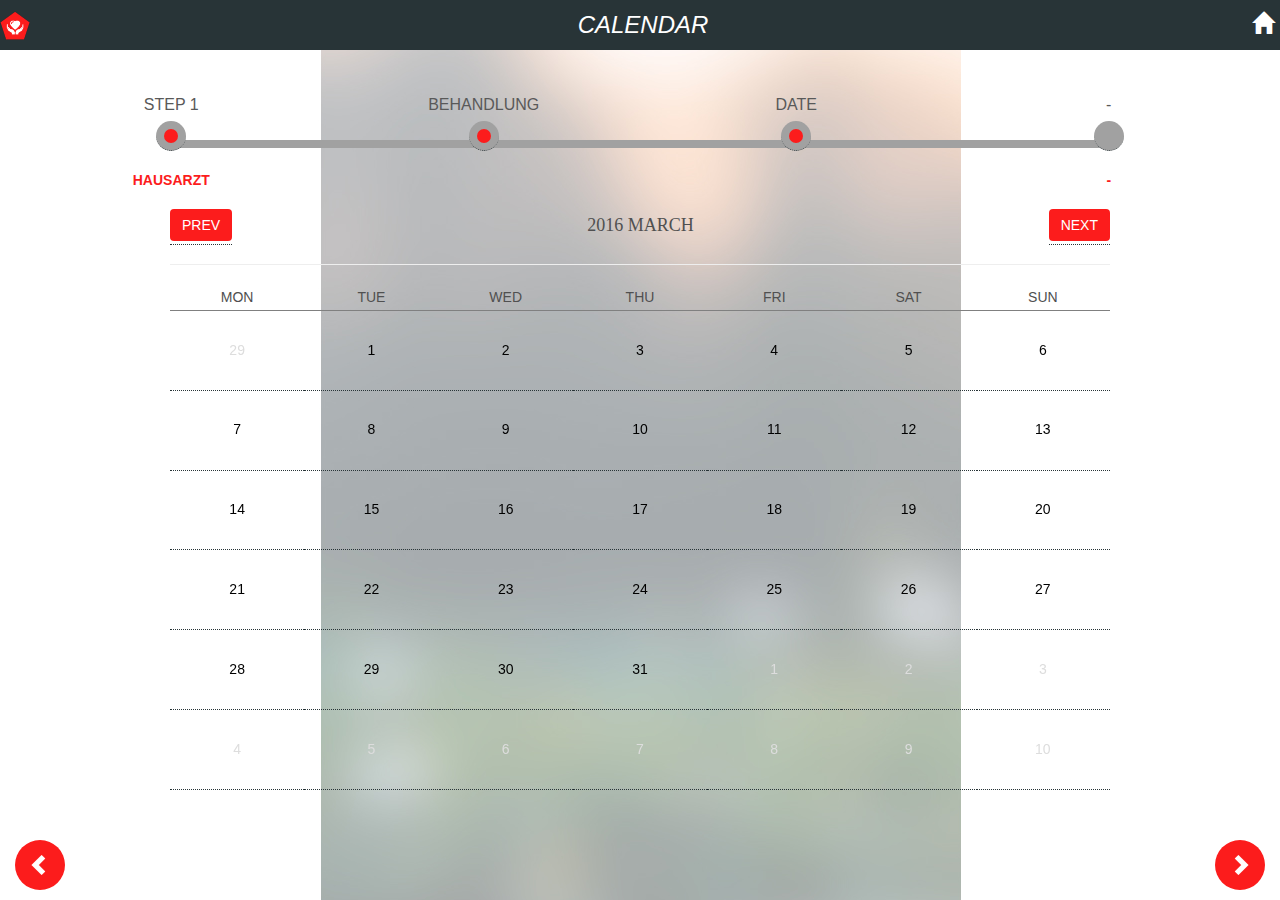
==== commit ef6a2dc6: "updateappfinal" ====
--- a/calendar.html
+++ b/calendar.html
@@ -13,8 +13,6 @@
 
 	<!-- Bootstrap core CSS -->
 	<link href="css/bootstrap.min.css" rel="stylesheet">
-	<!-- IE10 viewport hack for Surface/desktop Windows 8 bug -->
-	<link href="css/ie10-viewport-bug-workaround.css" rel="stylesheet">
 
 	<!-- Custom styles for this template -->
 	<link href="css/font-awesome/font-awesome.css" rel="stylesheet">
@@ -34,7 +32,9 @@
 		<div class="row">
 			<div class="col-xs-12 text-center">
 				<div class="navbar navbar-default navbar-fixed-top">
-					<h1 class="window-title text-center">CALENDAR</h1>
+					<div class="pull-left icon-cont"><img src="img/logo.png" alt="Logo icon" class="logo-icon" /> </div>
+					<h1 class="window-title">CALENDAR</h1>
+					<button class="home-btn pull-right" onclick="window.open('ntermin.html', '_self', 'location=yes');"><span class="glyphicon glyphicon-home" aria-hidden="true"></span></button>
 				</div>
 			</div>
 		</div>
@@ -60,17 +60,21 @@
 								<div class="progress-bar"></div>
 							</div>
 							<a href="#" class="bs-wizard-dot"></a>
-							<div class="bs-wizard-info text-center">Migräne</div>
+							<div class="bs-wizard-info text-center">
+								<div class="behandlung"></div>
+							</div>
 						</div>
 
 						<div class="col-xs-3 bs-wizard-step active">
 							<!-- complete -->
-							<div class="text-center bs-wizard-stepnum">-</div>
+							<div class="text-center bs-wizard-stepnum">DATE</div>
 							<div class="progress">
 								<div class="progress-bar"></div>
 							</div>
 							<a href="#" class="bs-wizard-dot"></a>
-							<div class="bs-wizard-info text-center">-</div>
+							<div class="bs-wizard-info text-center">
+								<div class="date-post"></div>
+							</div>
 						</div>
 
 						<div class="col-xs-3 bs-wizard-step disabled">
@@ -122,7 +126,7 @@
 		<div class="row">
 			<div class="col-xs-12 nav-btn">
 				<button class="round-btn pull-left" onclick="window.open('ntermin3.html', '_self', 'location=yes');"><span class="glyphicon glyphicon-chevron-left" aria-hidden="true"></span></button>
-				<button class="round-btn pull-right" onclick="window.open('schedule.html', '_self', 'location=yes');"><span class="glyphicon glyphicon-chevron-right" aria-hidden="true"></span></button>
+				<button class="round-btn pull-right" onclick="window.open('schedule.html?namepost=' + $('.behandlung').text() + '&postdate=' + postdate, '_self', 'location=yes');"><span class="glyphicon glyphicon-chevron-right" aria-hidden="true"></span></button>
 			</div>
 
 		</div>
@@ -133,7 +137,7 @@
 	<!-- Bootstrap core JavaScript
     ================================================== -->
 	<!-- Placed at the end of the document so the pages load faster -->
-	<script src="https://ajax.googleapis.com/ajax/libs/jquery/1.11.3/jquery.min.js"></script>
+	<script src="js/jquery.js"></script>
 	<script>
 		window.jQuery || document.write('<script src="../../assets/js/vendor/jquery.min.js"><\/script>')
 	</script>
@@ -142,7 +146,9 @@
 	<script src="js/html5shiv.min.js"></script>
 	<script src="js/responsive-calendar.js"></script>
 	<script type="text/javascript">
+		var postdate;
 		$(document).ready(function () {
+
 			$(".responsive-calendar").responsiveCalendar({
 				time: '2016-03',
 				events: {
@@ -158,10 +164,33 @@
 						"number": 1
 					},
 					"2013-06-12": {}
+				},
+				onDayClick: function (events) {
+					postdate = $(this).attr("data-day") + "/" + $(this).attr("data-month");
 				}
+				
+
 			});
+			var namepost = getParameterByName('namepost');
+			if (namepost != null)
+				$(".behandlung").text(namepost);
+
+			
 		});
+
+		function getParameterByName(name, url) {
+			if (!url) url = window.location.href;
+			url = url.toLowerCase(); // This is just to avoid case sensitiveness  
+			name = name.replace(/[\[\]]/g, "\\$&");
+			var regex = new RegExp("[?&]" + name + "(=([^&#]*)|&|#|$)"),
+				results = regex.exec(url);
+			if (!results) return null;
+			if (!results[2]) return '';
+			return decodeURIComponent(results[2].replace(/\+/g, " "));
+		}
+		
 	</script>
+
 </body>
 
 </html>--- a/css/page.css
+++ b/css/page.css
@@ -49,7 +49,11 @@
 .navbar-default .navbar-toggle:hover {
 	background: none;
 }
-.navmenu-default .navmenu-nav>li>a:hover, .navbar-default .navbar-offcanvas .navmenu-nav>li>a:hover, .navmenu-default .navmenu-nav>li>a:focus, .navbar-default .navbar-offcanvas .navmenu-nav>li>a:focus {
+
+.navmenu-default .navmenu-nav>li>a:hover,
+.navbar-default .navbar-offcanvas .navmenu-nav>li>a:hover,
+.navmenu-default .navmenu-nav>li>a:focus,
+.navbar-default .navbar-offcanvas .navmenu-nav>li>a:focus {
 	color: #fff;
 }
 
@@ -60,7 +64,8 @@
 }
 
 .avatar-ph {
-	background-color: white;
+	background: url(../img/avr.jpg) center no-repeat;
+	background-size: cover;
 	border-radius: 50%;
 	display: table-cell;
 	height: 75px;
@@ -72,6 +77,9 @@
 	display: table-cell;
 	padding-left: 20px;
 }
+.nav>li>a {
+		font-size: 16px;
+	}
 
 .sign-up {
 	background: none;
@@ -100,20 +108,32 @@
 	text-transform: uppercase;
 	width: 50%;
 }
-
+.icon-cont {
+	height: 50px;
+	line-height: 50px;
+	margin-right: 10px;
+	padding: 0;
+}
+.logo-icon {
+	height: 30px;
+	width: 30px;
+	vertical-align: middle;
+}
 .window-title {
 	color: white;
-	display: inline;
+	display: inline-block;
 	font-family: "Helvetica", sans-serif;
-	font-size: 27px;
+	font-size: 24px;
 	font-style: italic;
 	line-height: 50px;
+	text-align: left;
 }
 
 .sign-up,
 .glyphicon,
-.glyphicon-remove {
-	color: #283437;
+.glyphicon-home {
+	color: #fff;
+	line-height: 40px;
 }
 
 .form-control {
@@ -232,13 +252,14 @@
 }
 
 .img-button {
-	max-width: 100%;
+	max-width: 200px;
+	max-height: 200px;
 }
 
 .ntermin {
 	color: #283437;
 	background: rgba(255, 255, 255, 0.4);
-	margin-top: 50px;
+	margin-top: 20%;
 }
 
 .ntermin h1 {
@@ -304,7 +325,6 @@
 	position: relative;
 }
 
-.bs-wizard > .bs-wizard-step + .bs-wizard-step {}
 
 .bs-wizard > .bs-wizard-step .bs-wizard-stepnum {
 	color: #595959;
@@ -456,6 +476,7 @@
 	width: 100%;
 	height: 100%;
 }
+
 .modal-list {
 	margin-left: 20px;
 }
@@ -488,7 +509,10 @@
 }
 
 .nav-btn {
-	margin-top: 50px;
+	position: fixed;
+	Width: 100%;
+	bottom: 0;
+	margin-bottom: 10px;
 }
 
 .schedule-tab {
@@ -523,10 +547,13 @@
 
 .success-img {
 	margin-top: 100px;
+	max-width: 200px;
+	max-height: 200px;
 }
 
 .avatar-ph-mid {
-	background-color: white;
+	background: url(../img/avr.jpg) center no-repeat;
+	background-size: cover;
 	border-radius: 50%;
 	display: block;
 	height: 75px;
@@ -537,19 +564,46 @@
 	width: 75px;
 }
 
+.home-btn {
+	background: none;
+	border: 0;
+}
+
+.im-center {
+	display: block;
+	margin: 0 auto;
+}
+.btn-nstyle {
+	background: none;
+	border: 0;
+}
+.date-post {
+	color: #e53935;
+	display: inline-block;
+	font-weight: bold;
+}
+.s-dat {
+	display: inline-block;
+}
+.behandlung {
+	color: #e53935;
+	display: inline-block;
+	font-weight: bold;
+}
+.hr {
+	color: #e53935;
+	display: inline-block;
+	font-weight: bold;
+}
 @media only screen and (max-width: 480px) {
 	body {
 		font-size: 16px;
 	}
 	/* TOP BAR */
-	.navbar,
-	.navbar-default,
-	.navbar-fixed-top {
-		height: 25px;
-		line-height: 25px;
-	}
+
 	.window-title {
 		font-size: 20px;
+		line-height: 50px;
 	}
 	/* MENU */
 	.nav>li>a {
@@ -635,6 +689,9 @@
 	.btn-choice > img {
 		height: 35px;
 	}
+	.mt-top {
+		margin-top: 50px;
+	}
 	/* NTERMIN 3 */
 	.btn-l {
 		font-size: 12px;
@@ -658,6 +715,9 @@
 	}
 	.nav-btn {
 		margin-top: 5px;
+		position: fixed;
+	Width: 100%;
+	bottom: 0;
 	}
 	.round-btn {
 		width: 40px;
